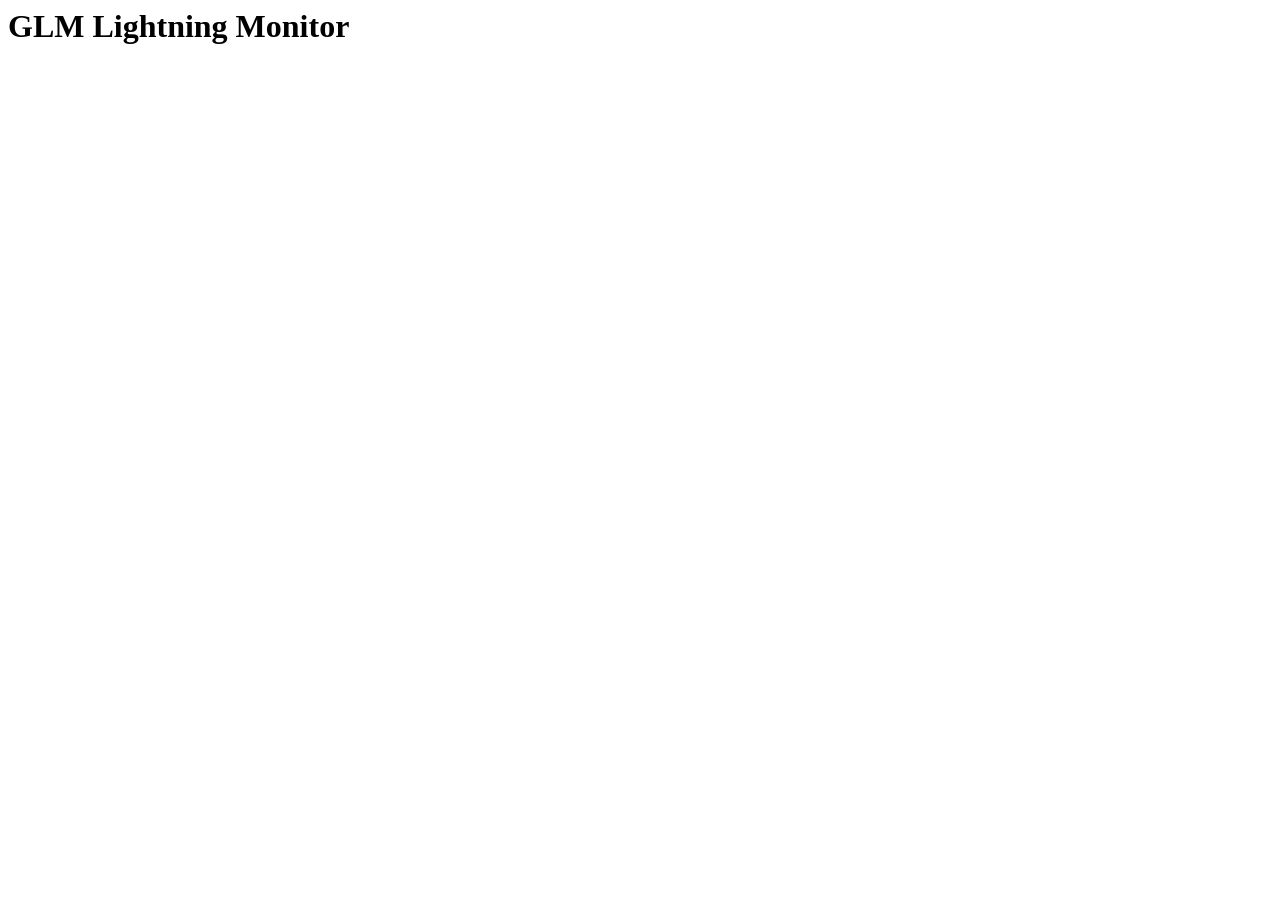
==== html/index.html @ 99226356 "Added archive, animations Added archive of map plots, created JavaScript loop of flash map." ====
<html>
<head><meta charset="utf-8"><meta http-equiv="refresh" content="30" >
	<title>GLM Lightning Monitor</title>
</head>
<body>
<h1>GLM Lightning Monitor</h1>

<table border="0" cellpadding="1" cellspacing="1" style="width:500px;">
	<tbody>
		<tr>
			<td><a href="/glm/glm-loop.html"><img alt="" src="/glm/glm_map.png" /></a></td>
			<td><img alt="" src="/glm/glm_trend.png" /></td>
		</tr>
	</tbody>
</table>

<p></p>
</body>
</html>
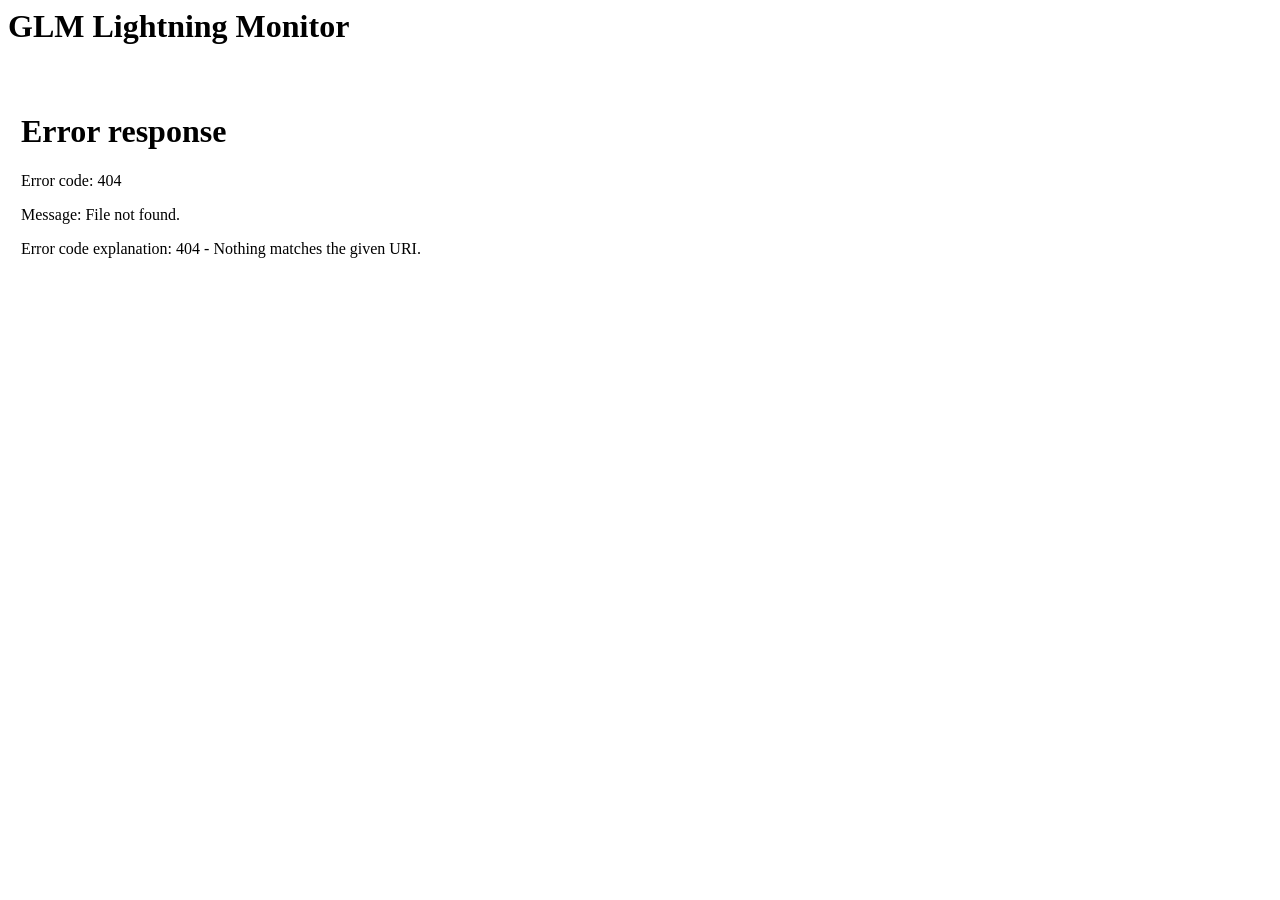
==== commit e87cf582: "Added alert list, proximity chart, frequency chart Added output of alert list to text file. Created " ====
--- a/html/index.html
+++ b/html/index.html
@@ -1,5 +1,5 @@
 <html>
-<head><meta charset="utf-8"><meta http-equiv="refresh" content="30" >
+<head><meta charset="utf-8"><meta http-equiv="cache-control" content="no-cache" /><meta http-equiv="refresh" content="30" >
 	<title>GLM Lightning Monitor</title>
 </head>
 <body>
@@ -8,12 +8,18 @@
 <table border="0" cellpadding="1" cellspacing="1" style="width:500px;">
 	<tbody>
 		<tr>
-			<td><a href="/glm/glm-loop.html"><img alt="" src="/glm/glm_map.png" /></a></td>
+			<td colspan="2" style="text-align: center;"><img alt="" src="/glm/glm_freq_chart.png"/> <img alt="" src="/glm/glm_proximity.png"/> </td>
+		</tr>
+		<tr>
+			<td rowspan="2"><a href="/glm/glm-loop.html"><img alt="" src="/glm/glm_map.png" /></a></td>
 			<td><img alt="" src="/glm/glm_trend.png" /></td>
+		</tr>
+		<tr>
+			<td><iframe frameborder="0" height="300" src="/glm/glm-alert-list.txt" width="700"></iframe></td>
 		</tr>
 	</tbody>
 </table>
 
 <p></p>
 </body>
-</html>
+</html>
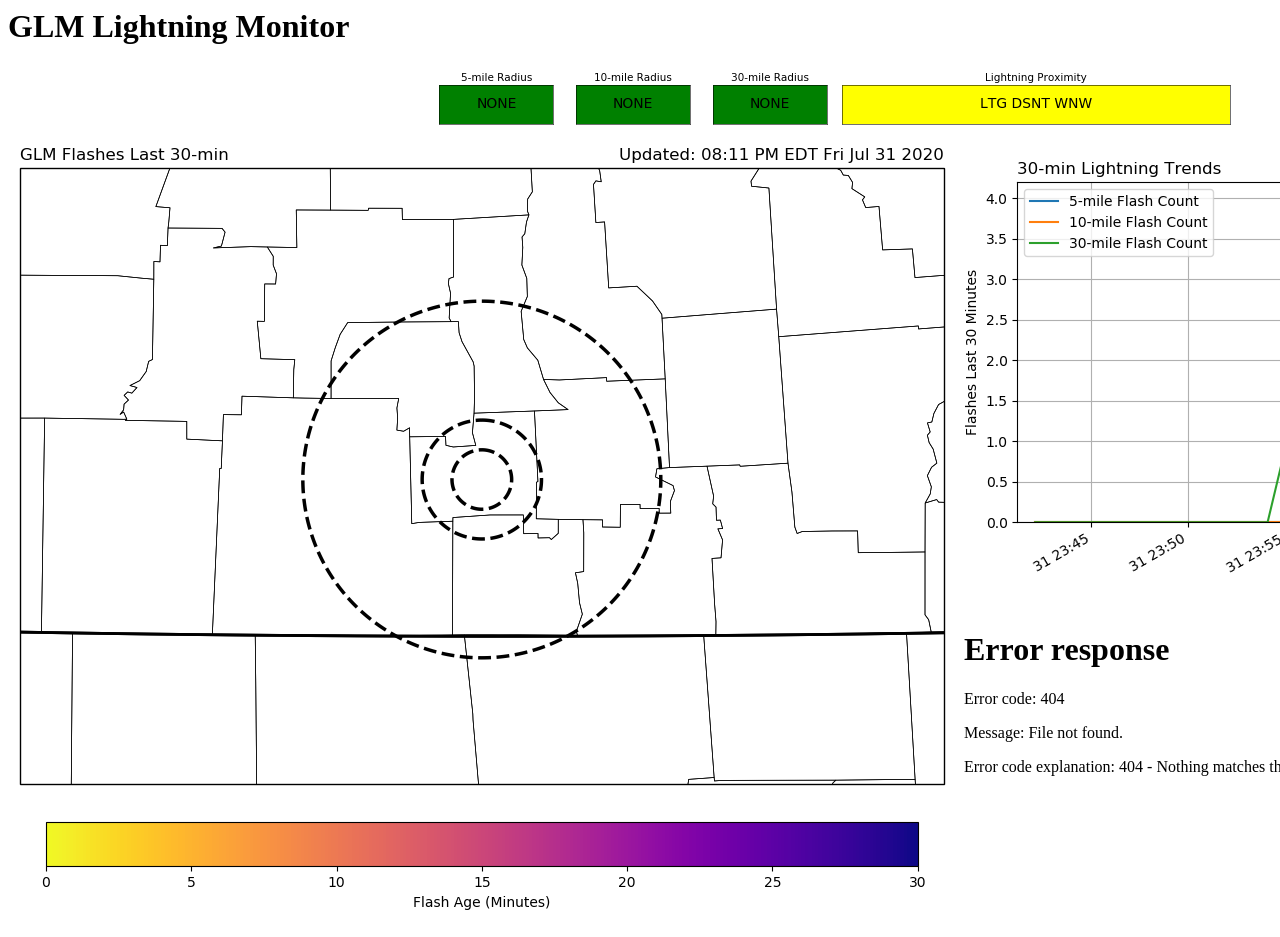
==== commit 96200380: "Updated HTML" ====
--- a/html/index.html
+++ b/html/index.html
@@ -8,14 +8,14 @@
 <table border="0" cellpadding="1" cellspacing="1" style="width:500px;">
 	<tbody>
 		<tr>
-			<td colspan="2" style="text-align: center;"><img alt="" src="/glm/glm_freq_chart.png"/> <img alt="" src="/glm/glm_proximity.png"/> </td>
+			<td colspan="2" style="text-align: center;"><img alt="" src="glm_freq_chart.png"/> <img alt="" src="glm_proximity.png"/> </td>
 		</tr>
 		<tr>
-			<td rowspan="2"><a href="/glm/glm-loop.html"><img alt="" src="/glm/glm_map.png" /></a></td>
-			<td><img alt="" src="/glm/glm_trend.png" /></td>
+			<td rowspan="2"><a href="loop.html"><img alt="" src="glm_map.png" /></a></td>
+			<td><img alt="" src="glm_trend.png" /></td>
 		</tr>
 		<tr>
-			<td><iframe frameborder="0" height="300" src="/glm/glm-alert-list.txt" width="700"></iframe></td>
+			<td><iframe frameborder="0" height="300" src="glm-alert-list.txt" width="700"></iframe></td>
 		</tr>
 	</tbody>
 </table>
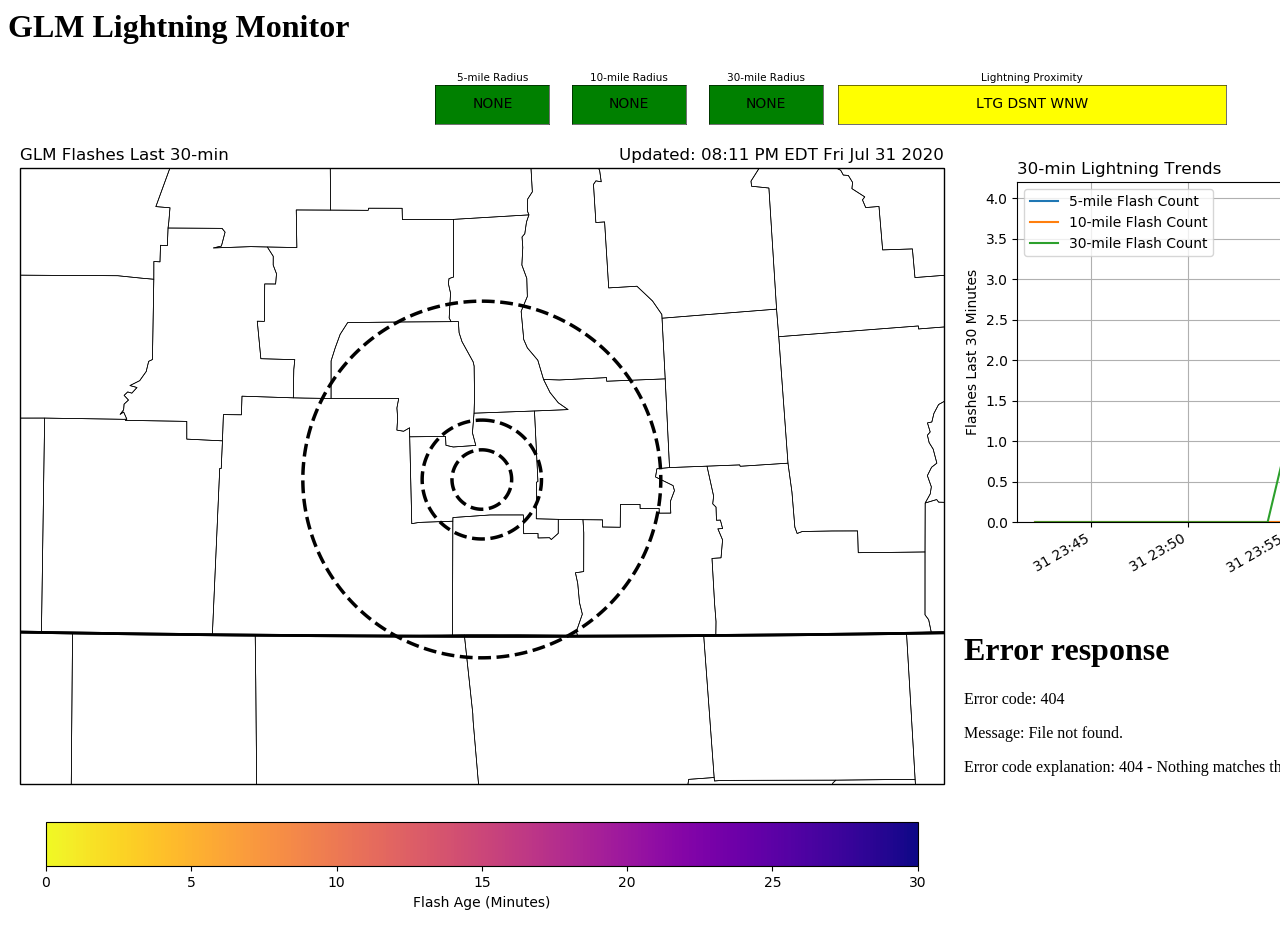
==== commit 132b90ce: "Updated HTML Modified image and table attributes" ====
--- a/html/index.html
+++ b/html/index.html
@@ -5,21 +5,21 @@
 <body>
 <h1>GLM Lightning Monitor</h1>
 
-<table border="0" cellpadding="1" cellspacing="1" style="width:500px;">
+<table border="0" cellpadding="1" cellspacing="1" style="width:100%;">
 	<tbody>
 		<tr>
-			<td colspan="2" style="text-align: center;"><img alt="" src="glm_freq_chart.png"/> <img alt="" src="glm_proximity.png"/> </td>
+			<td colspan="2" style="text-align: center;"><img alt="GLM Frequency Chart" src="glm_freq_chart.png"/> <img alt="GLM Proximity Chart" src="glm_proximity.png"/> </td>
 		</tr>
 		<tr>
-			<td rowspan="2"><a href="loop.html"><img alt="" src="glm_map.png" /></a></td>
-			<td><img alt="" src="glm_trend.png" /></td>
+			<td rowspan="2"><a href="loop.html"><img alt="GLM Map Plot" src="glm_map.png" /></a></td>
+			<td><img alt="GLM Trend Chart" src="glm_trend.png" style="float:left"/></td>
 		</tr>
 		<tr>
-			<td><iframe frameborder="0" height="300" src="glm-alert-list.txt" width="700"></iframe></td>
+			<td><iframe frameborder="0" height="300" src="glm-alert-list.txt" width="100%"></iframe></td>
 		</tr>
 	</tbody>
 </table>
 
 <p></p>
 </body>
-</html>+</html>
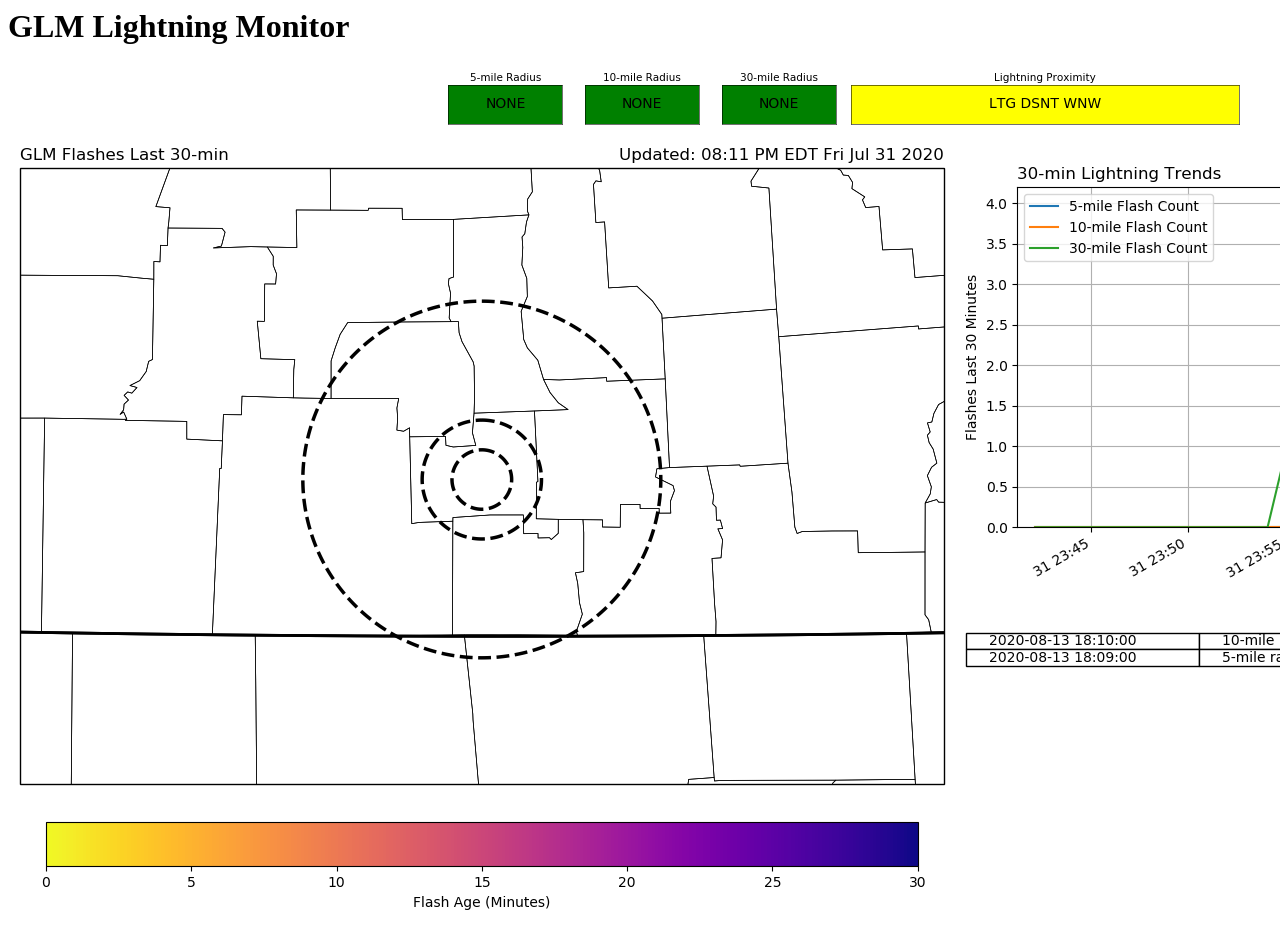
==== commit 98357e82: "Fixed issue with alert list Issue #3. Changed alert list to table rather than just text file." ====
--- a/html/index.html
+++ b/html/index.html
@@ -15,7 +15,7 @@
 			<td><img alt="GLM Trend Chart" src="glm_trend.png" style="float:left"/></td>
 		</tr>
 		<tr>
-			<td><iframe frameborder="0" height="300" src="glm-alert-list.txt" width="100%"></iframe></td>
+			<td><img alt="GLM Alert Table" src="glm_alert_table.png"/></td>
 		</tr>
 	</tbody>
 </table>
